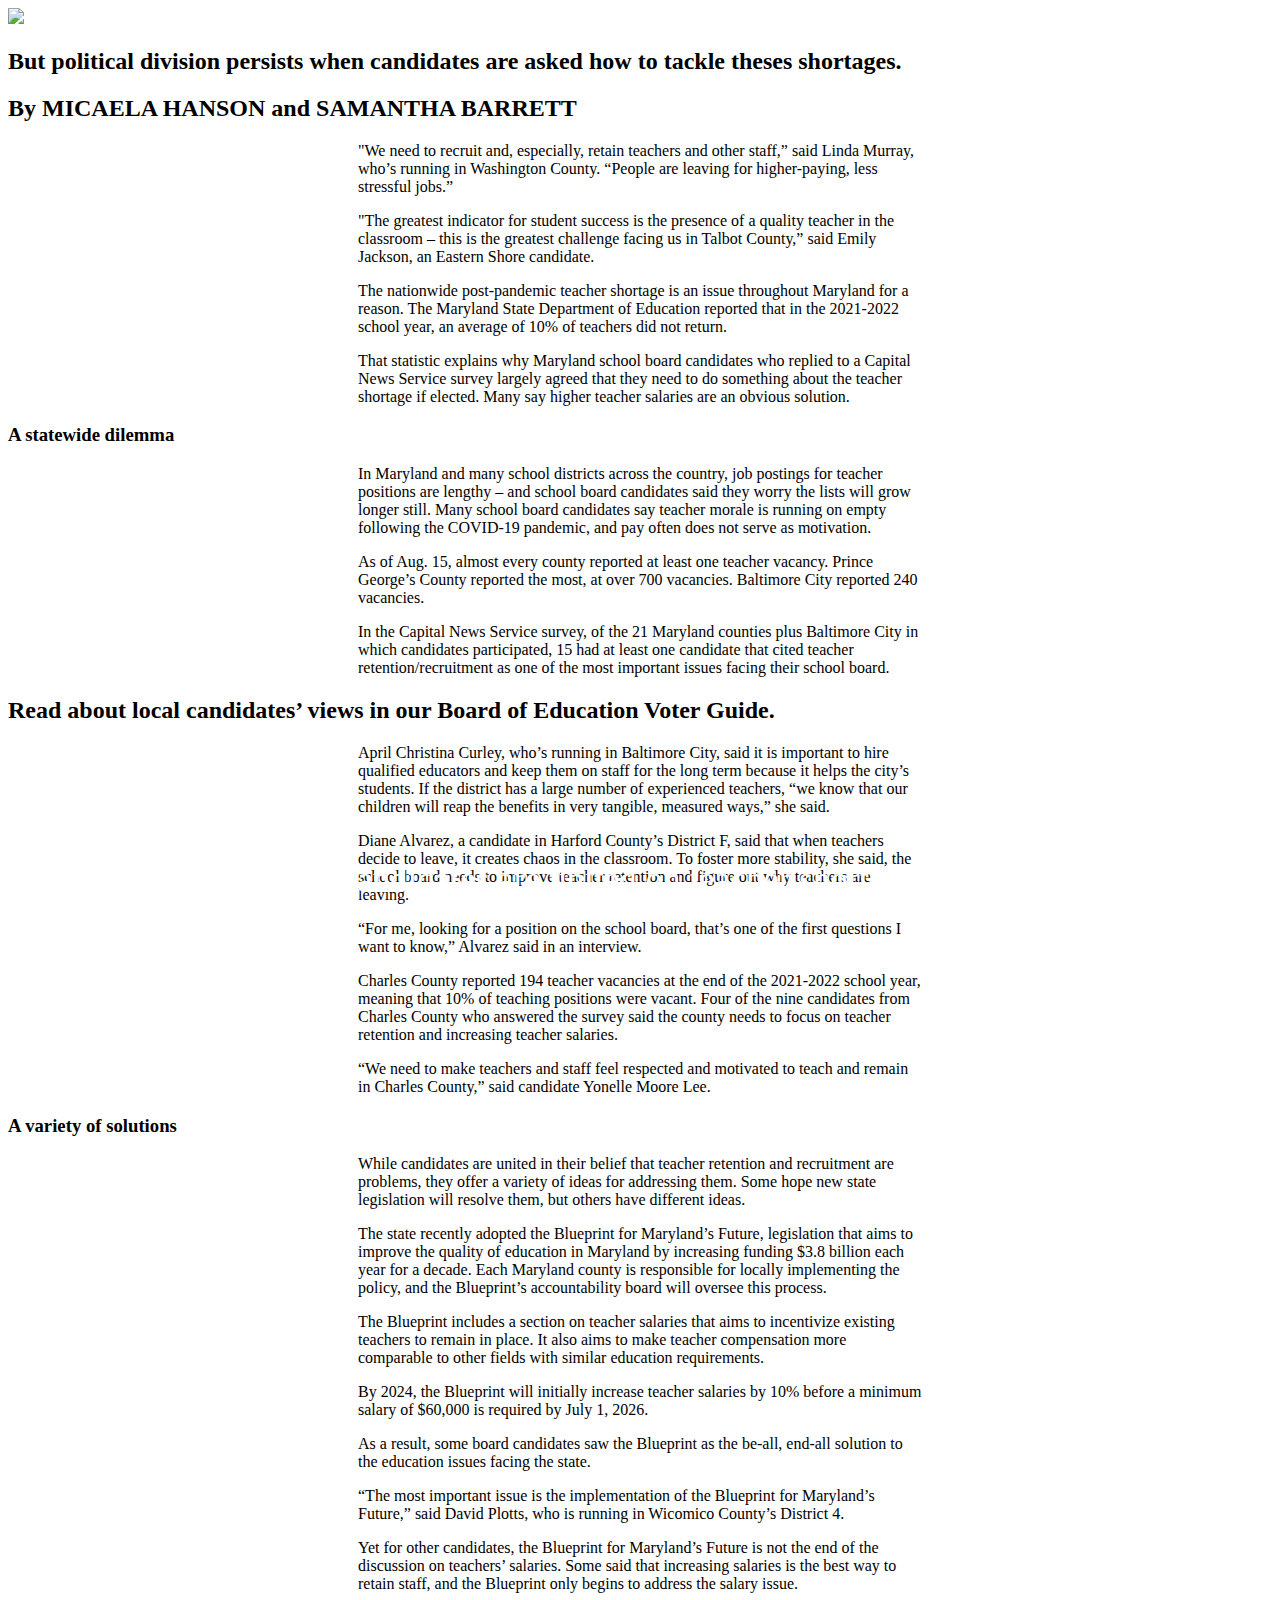
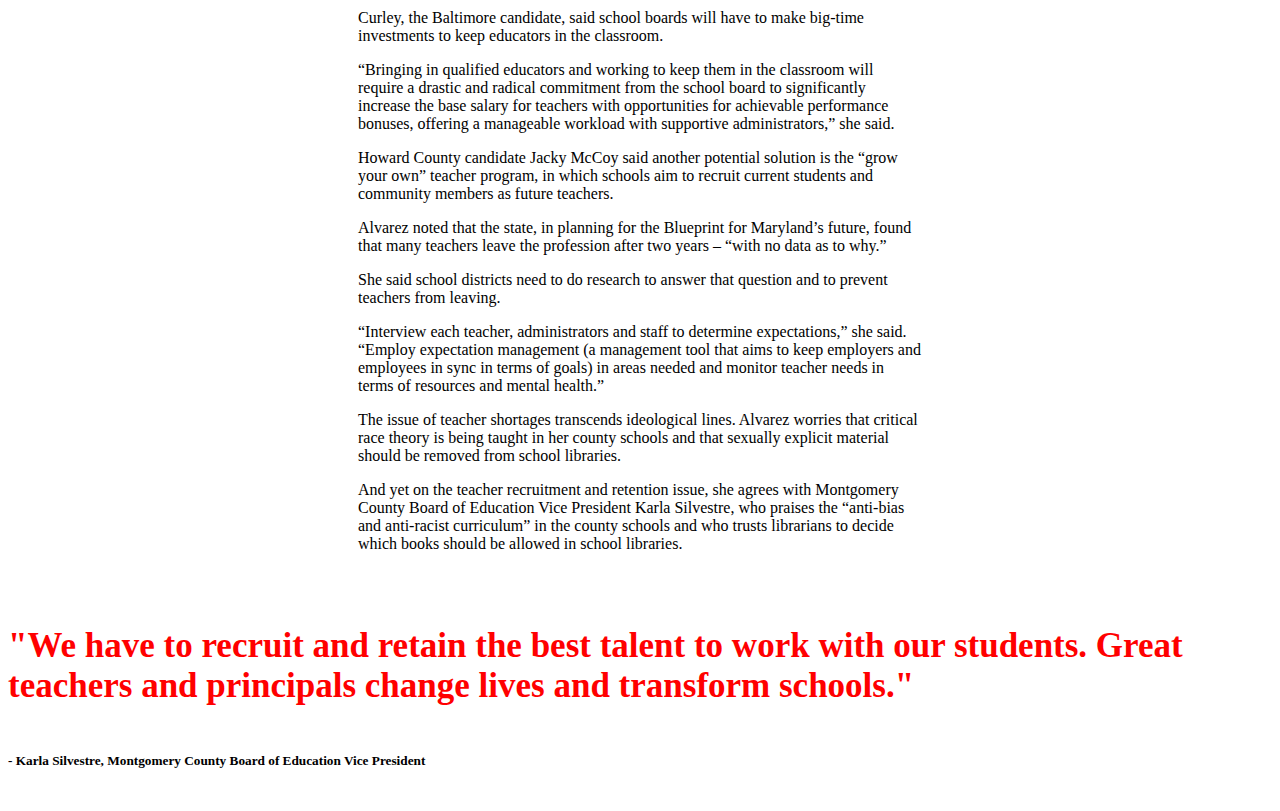
==== final-project/index.html @ 6166cae5 "Update index.html" ====
<!DOCTYPE html>
<html lang="en">
    
<head>
<meta charset="utf-8">
<meta name="viewport" content="width=device-width, initial-scale=1, shrink-to-fit=no">
<meta name="description" content="Description here.">
    <title>Micaela Hanson Final Project</title>
    
<!-- Bootstrap CSS and JavaScript -->
<link href="https://cdn.jsdelivr.net/npm/bootstrap@5.0.1/dist/css/bootstrap.min.css" rel="stylesheet" integrity="sha384-+0n0xVW2eSR5OomGNYDnhzAbDsOXxcvSN1TPprVMTNDbiYZCxYbOOl7+AMvyTG2x" crossorigin="anonymous">
<script src="https://cdn.jsdelivr.net/npm/bootstrap@5.0.1/dist/js/bootstrap.bundle.min.js" integrity="sha384-gtEjrD/SeCtmISkJkNUaaKMoLD0//ElJ19smozuHV6z3Iehds+3Ulb9Bn9Plx0x4" crossorigin="anonymous"></script>
<link rel="stylesheet" href="https://cdn.jsdelivr.net/npm/bootstrap-icons@1.5.0/font/bootstrap-icons.css">
    
<link href="style.css" rel="stylesheet">
    
</head>
    
<body>
    
    <div class="container-fluid" id="header">
        <div class="row">
            <div class="col">
                <img src="AMERICANED_CAPCITY_066.jpg">
                <div class="header-content">Maryland school board candidates are united on teacher shortage concerns.
                </div>
                <h2>But political division persists when candidates are asked how to tackle theses shortages.</h2>
                <h2 class="byline">By MICAELA HANSON and SAMANTHA BARRETT</h2>
            </div>
        </div>
    </div>
    
    <div class="container" id="content">
        <div class="row">
            <div class="col">
            <p>"We need to recruit and, especially, retain teachers and other staff,” said Linda Murray, who’s running in Washington County. “People are leaving for higher-paying, less stressful jobs.”</p>
            <p>"The greatest indicator for student success is the presence of a quality teacher in the classroom  – this is the greatest challenge facing us in Talbot County,” said Emily Jackson, an Eastern Shore candidate.</p>    
            <p>The nationwide post-pandemic teacher shortage is an issue throughout Maryland for a reason. The Maryland State Department of Education reported that in the 2021-2022 school year, an average of 10% of teachers did not return.</p>
            <p>That statistic explains why Maryland school board candidates who replied to a Capital News Service survey largely agreed that they need to do something about the teacher shortage if elected. Many say higher teacher salaries are an obvious solution.</p>
            <h3>A statewide dilemma</h3>
            <p>In Maryland and many school districts across the country, job postings for teacher positions are lengthy – and school board candidates said they worry the lists will grow longer still. Many school board candidates say teacher morale is running on empty following the COVID-19 pandemic, and pay often does not serve as motivation.</p>
            <p>As of Aug. 15, almost every county reported at least one teacher vacancy. Prince George’s County reported the most, at over 700 vacancies. Baltimore City reported 240 vacancies.</p>
                <div class="flourish-embed flourish-map" data-src="visualisation/13738062"><script src="https://public.flourish.studio/resources/embed.js"></script></div>
            <p>In the Capital News Service survey, of the 21 Maryland counties plus Baltimore City in which candidates participated, 15 had at least one candidate that cited teacher retention/recruitment as one of the most important issues facing their school board.</p>
            <h2>Read about local candidates’ views in our Board of Education Voter Guide.</h2>
            <p>April Christina Curley, who’s running in Baltimore City, said it is important to hire qualified educators and keep them on staff for the long term because it helps the city’s students. If the district has a large number of experienced teachers, “we know that our children will reap the benefits in very tangible, measured ways,” she said.</p>
            <p>Diane Alvarez, a candidate in Harford County’s District F, said that when teachers decide to leave, it creates chaos in the classroom. To foster more stability, she said, the school board needs to improve teacher retention and figure out why teachers are leaving.</p>
            <p>“For me, looking for a position on the school board, that’s one of the first questions I want to know,” Alvarez said in an interview.</p>
            <p>Charles County reported 194 teacher vacancies at the end of the 2021-2022 school year, meaning that 10% of teaching positions were vacant. Four of the nine candidates from Charles County who answered the survey said the county needs to focus on teacher retention and increasing teacher salaries.</p>
            <p>“We need to make teachers and staff feel respected and motivated to teach and remain in Charles County,” said candidate Yonelle Moore Lee.</p>
            <h3>A variety of solutions</h3>
            <p>While candidates are united in their belief that teacher retention and recruitment are problems, they offer a variety of ideas for addressing them. Some hope new state legislation will resolve them, but others have different ideas.</p>
            <p>The state recently adopted the Blueprint for Maryland’s Future, legislation that aims to improve the quality of education in Maryland by increasing funding $3.8 billion each year for a decade. Each Maryland county is responsible for locally implementing the policy, and the Blueprint’s accountability board will oversee this process.</p>
            <p>The Blueprint includes a section on teacher salaries that aims to incentivize existing teachers to remain in place. It also aims to make teacher compensation more comparable to other fields with similar education requirements.</p>
            <p>By 2024, the Blueprint will initially increase teacher salaries by 10% before a minimum salary of $60,000 is required by July 1, 2026.</p>
            <p>As a result, some board candidates saw the Blueprint as the be-all, end-all solution to the education issues facing the state.</p>
            <p>“The most important issue is the implementation of the Blueprint for Maryland’s Future,” said David Plotts, who is running in Wicomico County’s District 4.</p>
            <p>Yet for other candidates, the Blueprint for Maryland’s Future is not the end of the discussion on teachers’ salaries. Some said that increasing salaries is the best way to retain staff, and the Blueprint only begins to address the salary issue.</p>
            <p>Curley, the Baltimore candidate, said school boards will have to make big-time investments to keep educators in the classroom.</p>
            <p>“Bringing in qualified educators and working to keep them in the classroom will require a drastic and radical commitment from the school board to significantly increase the base salary for teachers with opportunities for achievable performance bonuses, offering a manageable workload with supportive administrators,” she said.</p>
            <p>Howard County candidate Jacky McCoy said another potential solution is the “grow your own” teacher program, in which schools aim to recruit current students and community members as future teachers.</p>
            <p>Alvarez noted that the state, in planning for the Blueprint for Maryland’s future, found that many teachers leave the profession after two years – “with no data as to why.”</p>
            <p>She said school districts need to do research to answer that question and to prevent teachers from leaving.</p>
            <p>“Interview each teacher, administrators and staff to determine expectations,” she said. “Employ expectation management (a management tool that aims to keep employers and employees in sync in terms of goals) in areas needed and monitor teacher needs in terms of resources and mental health.”</p>
            <p>The issue of teacher shortages transcends ideological lines. Alvarez worries that critical race theory is being taught in her county schools and that sexually explicit material should be removed from school libraries.</p>
            <p>And yet on the teacher recruitment and retention issue, she agrees with Montgomery County Board of Education Vice President Karla Silvestre, who praises the “anti-bias and anti-racist curriculum” in the county schools and who trusts librarians to decide which books should be allowed in school libraries.</p>
                
            <div class="pullquote">
                <h4 class="quote">
                    "We have to recruit and retain the best talent to work with our students. Great teachers and principals change lives and transform schools."
                </h4>
                <h5 class="attribution">
                    - Karla Silvestre, Montgomery County Board of Education Vice President
                        </h5>
                </div>
            </div>
        </div>
    </div>
</body>
    
</html>
---- final-project/style.css ----
img {
    width: 100%;
}

.header-content{
    font-size: 35px;
    position: absolute;
    bottom: 0;
    color:white;
    margin: 0px, 0px, 0px, 20px;
}

h2 {
    0px, 0px, 50px, 0px;
}

h4 {
    font-size: 25px;
}

p {
    margin-left: 350px;
    margin-right: 350px;
}

.quote {
    color:red;
    font-size: 35px;
}

.pullquote {
    padding: 10px 0px 10px 0px;
    margin: 10px 0px 10px 0px;
}
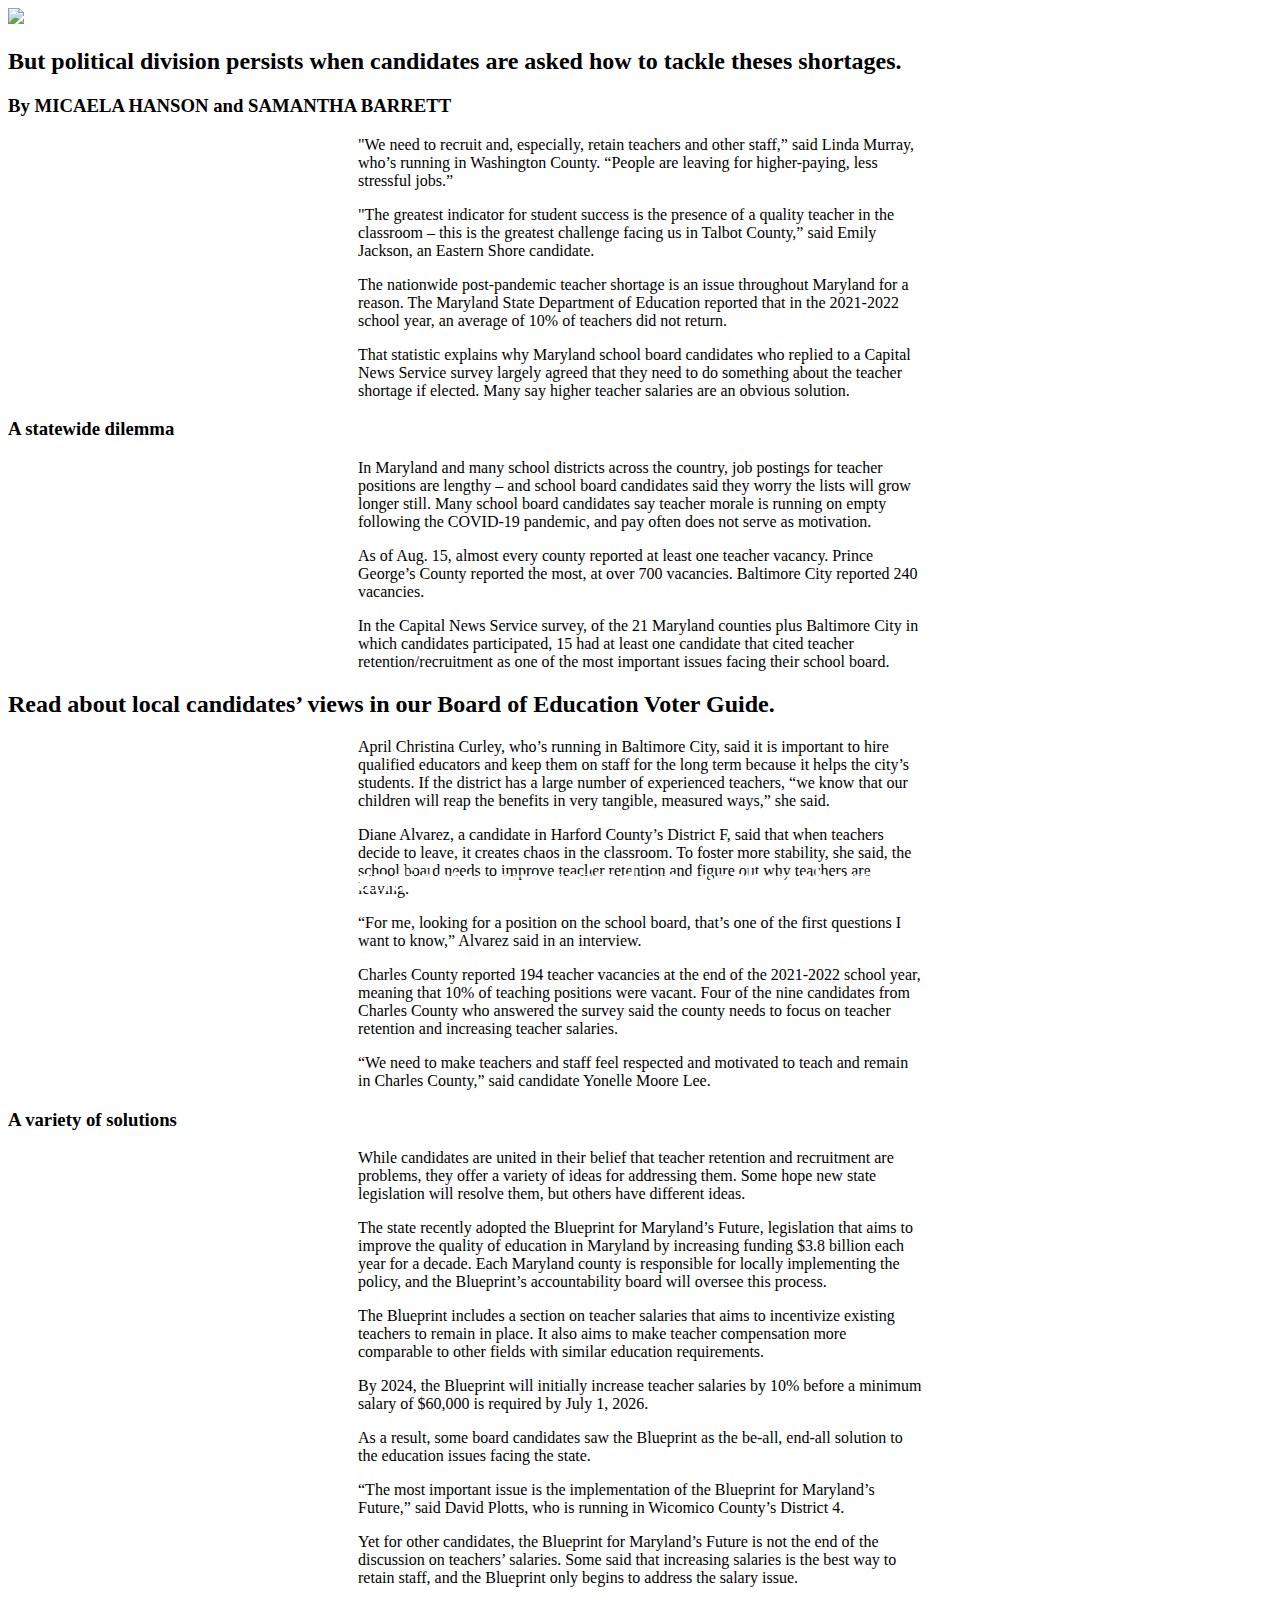
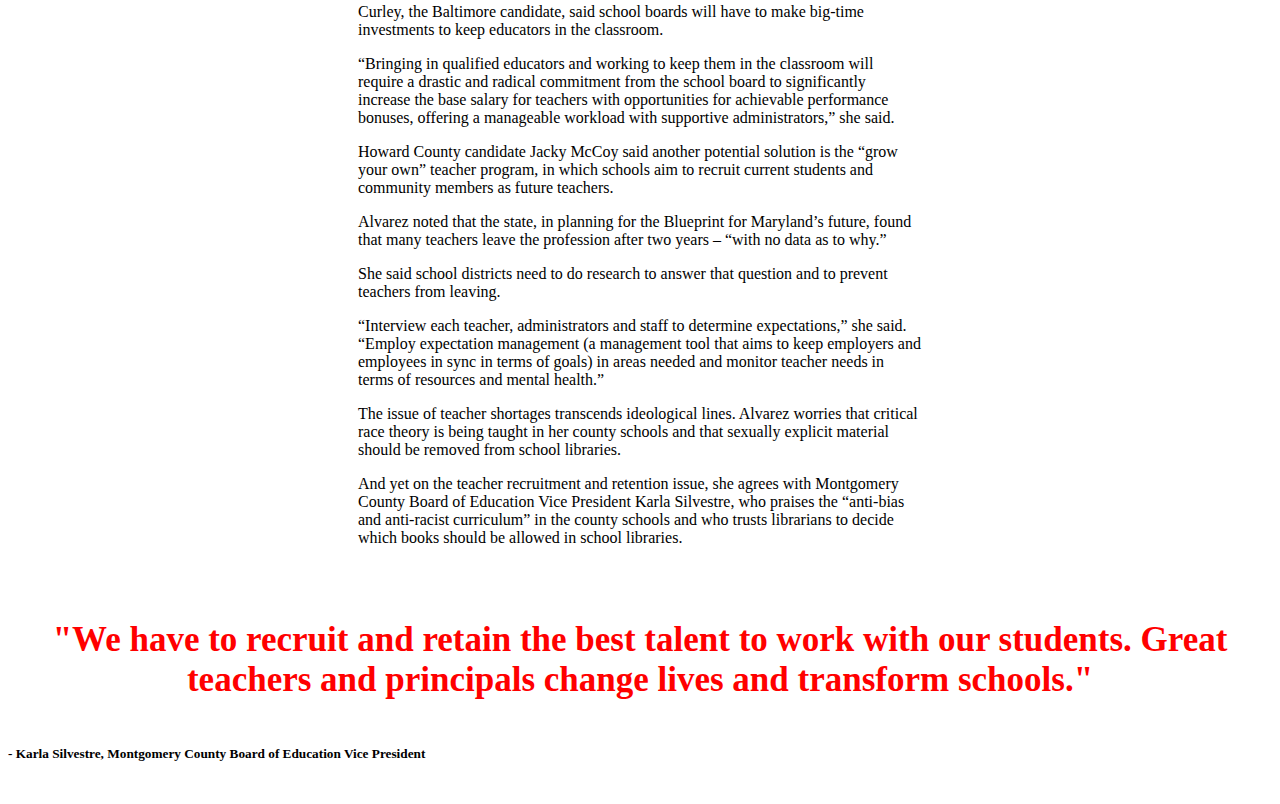
==== commit 6d6837e0: "yuh" ====
--- a/final-project/index.html
+++ b/final-project/index.html
@@ -18,14 +18,14 @@
     
 <body>
     
-    <div class="container-fluid" id="header">
+    <div class="container-fluid" id="topper">
         <div class="row">
-            <div class="col">
+            <div class="col" id="topper-col">
                 <img src="AMERICANED_CAPCITY_066.jpg">
                 <div class="header-content">Maryland school board candidates are united on teacher shortage concerns.
                 </div>
                 <h2>But political division persists when candidates are asked how to tackle theses shortages.</h2>
-                <h2 class="byline">By MICAELA HANSON and SAMANTHA BARRETT</h2>
+                <h3 class="byline">By MICAELA HANSON and SAMANTHA BARRETT</h2>
             </div>
         </div>
     </div>
--- a/final-project/style.css
+++ b/final-project/style.css
@@ -1,5 +1,9 @@
 img {
     width: 100%;
+}
+
+#topper-col {
+    padding: 0px;
 }
 
 .header-content{
@@ -7,7 +11,7 @@
     position: absolute;
     bottom: 0;
     color:white;
-    margin: 0px, 0px, 0px, 20px;
+    margin: 0px, 0px, 0px, 100px;
 }
 
 h2 {
@@ -26,6 +30,7 @@
 .quote {
     color:red;
     font-size: 35px;
+    text-align: center;
 }
 
 .pullquote {
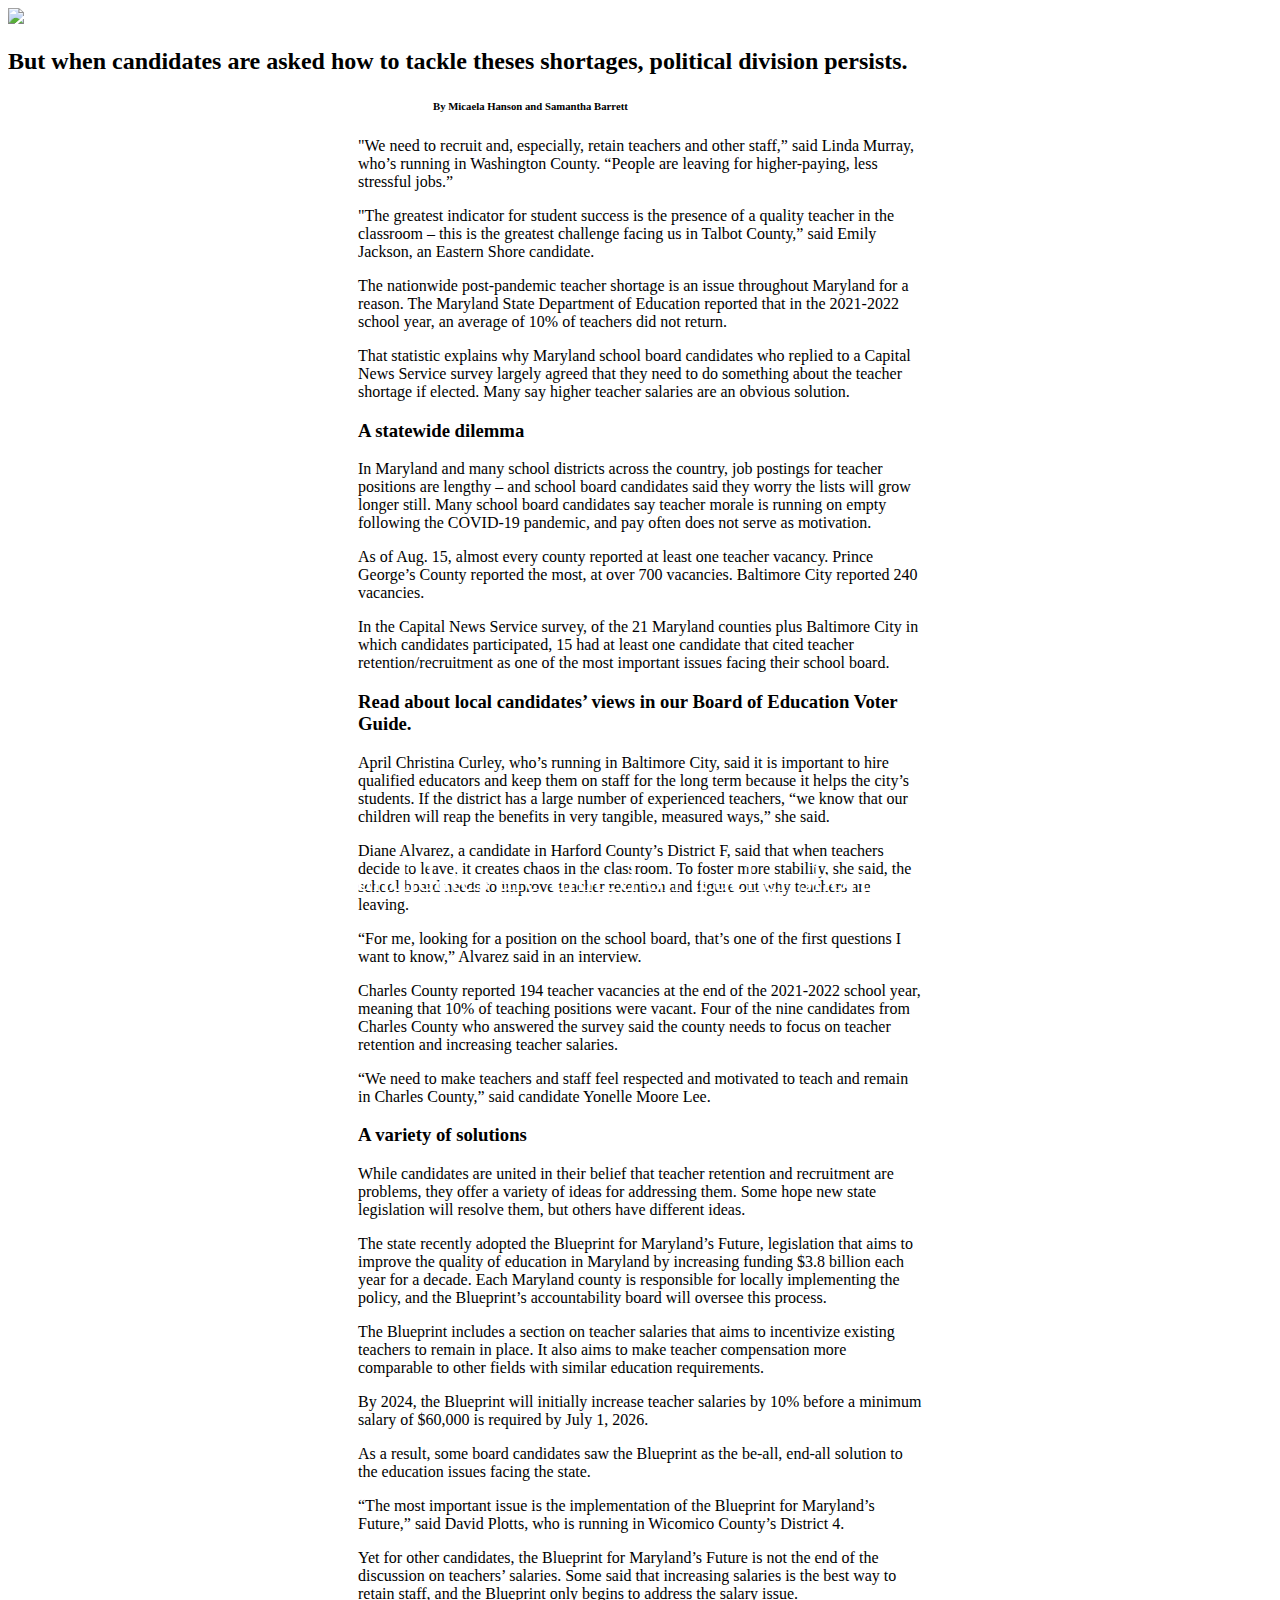
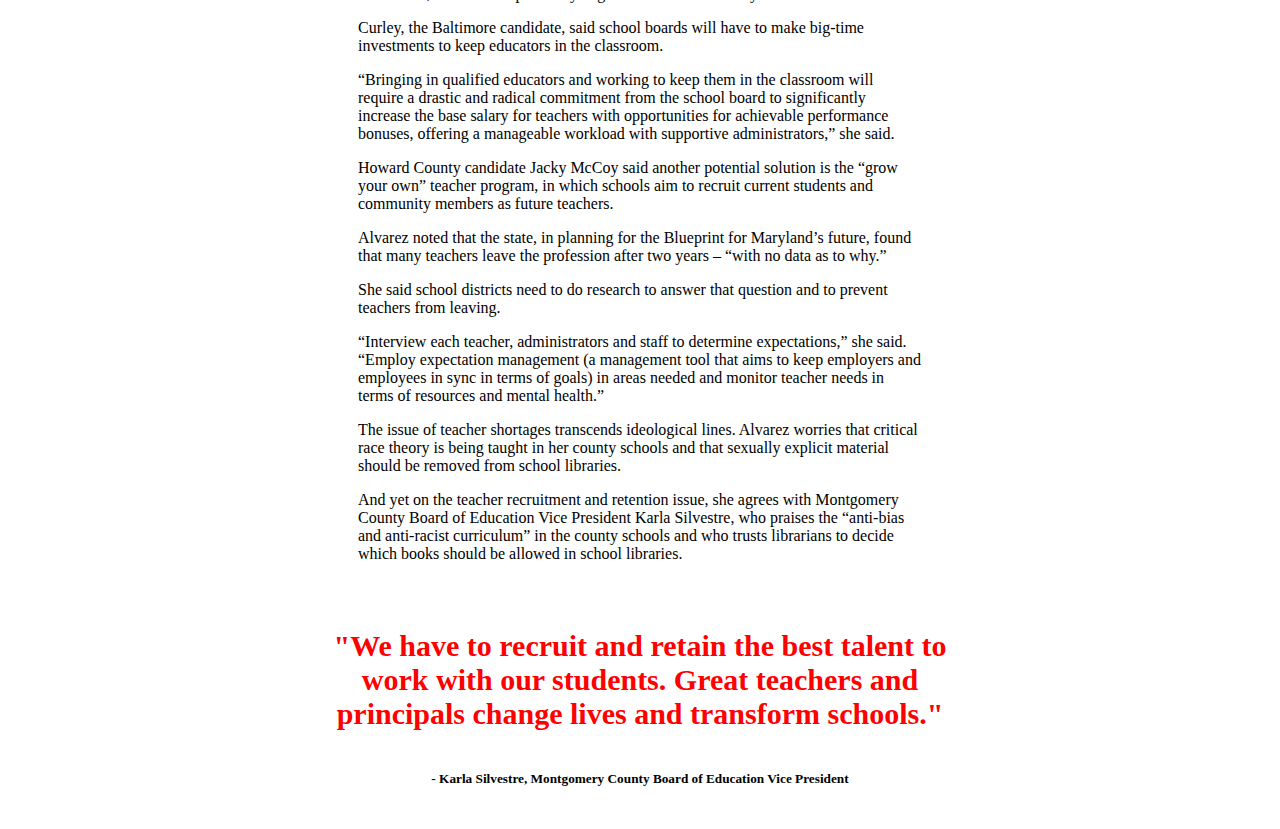
==== commit 122a005e: "yuh" ====
--- a/final-project/index.html
+++ b/final-project/index.html
@@ -24,8 +24,8 @@
                 <img src="AMERICANED_CAPCITY_066.jpg">
                 <div class="header-content">Maryland school board candidates are united on teacher shortage concerns.
                 </div>
-                <h2>But political division persists when candidates are asked how to tackle theses shortages.</h2>
-                <h3 class="byline">By MICAELA HANSON and SAMANTHA BARRETT</h2>
+                <h2>But when candidates are asked how to tackle theses shortages, political division persists.</h2>
+                <h6 class="byline">By Micaela Hanson and Samantha Barrett</h6>
             </div>
         </div>
     </div>
@@ -42,7 +42,7 @@
             <p>As of Aug. 15, almost every county reported at least one teacher vacancy. Prince George’s County reported the most, at over 700 vacancies. Baltimore City reported 240 vacancies.</p>
                 <div class="flourish-embed flourish-map" data-src="visualisation/13738062"><script src="https://public.flourish.studio/resources/embed.js"></script></div>
             <p>In the Capital News Service survey, of the 21 Maryland counties plus Baltimore City in which candidates participated, 15 had at least one candidate that cited teacher retention/recruitment as one of the most important issues facing their school board.</p>
-            <h2>Read about local candidates’ views in our Board of Education Voter Guide.</h2>
+            <h3>Read about local candidates’ views in our Board of Education Voter Guide.</h3>
             <p>April Christina Curley, who’s running in Baltimore City, said it is important to hire qualified educators and keep them on staff for the long term because it helps the city’s students. If the district has a large number of experienced teachers, “we know that our children will reap the benefits in very tangible, measured ways,” she said.</p>
             <p>Diane Alvarez, a candidate in Harford County’s District F, said that when teachers decide to leave, it creates chaos in the classroom. To foster more stability, she said, the school board needs to improve teacher retention and figure out why teachers are leaving.</p>
             <p>“For me, looking for a position on the school board, that’s one of the first questions I want to know,” Alvarez said in an interview.</p>
--- a/final-project/style.css
+++ b/final-project/style.css
@@ -11,15 +11,32 @@
     position: absolute;
     bottom: 0;
     color:white;
-    margin: 0px, 0px, 0px, 100px;
+}
+
+.content {
+    background-color: 
 }
 
 h2 {
     0px, 0px, 50px, 0px;
 }
 
+h3 {
+    margin-left: 350px;
+    margin-right: 350px;
+}
+
 h4 {
     font-size: 25px;
+}
+
+h5 {
+    text-align: center;
+}
+
+h6 {
+    margin-left: 425px;
+    margin-right: 425px;
 }
 
 p {
@@ -29,7 +46,9 @@
 
 .quote {
     color:red;
-    font-size: 35px;
+    font-size: 30px;
+    margin-left: 300px;
+    margin-right: 300px;
     text-align: center;
 }
 
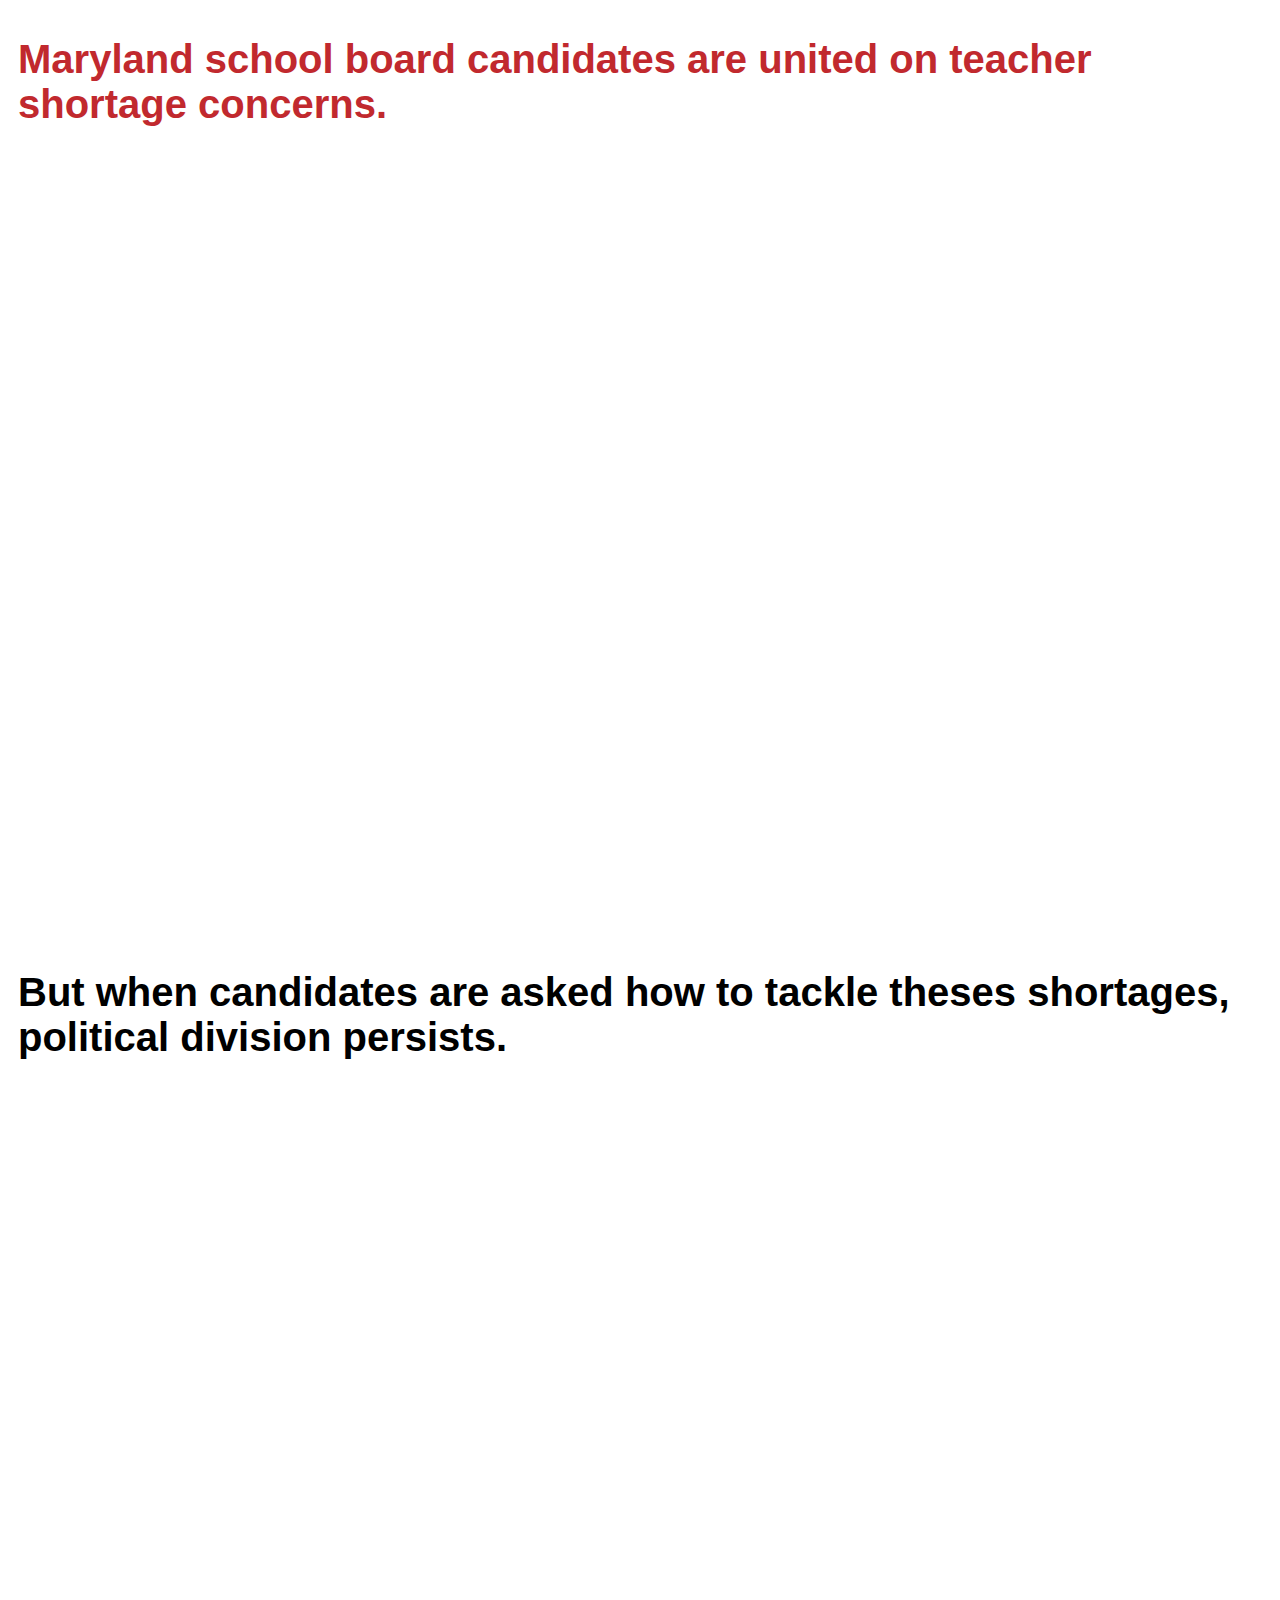
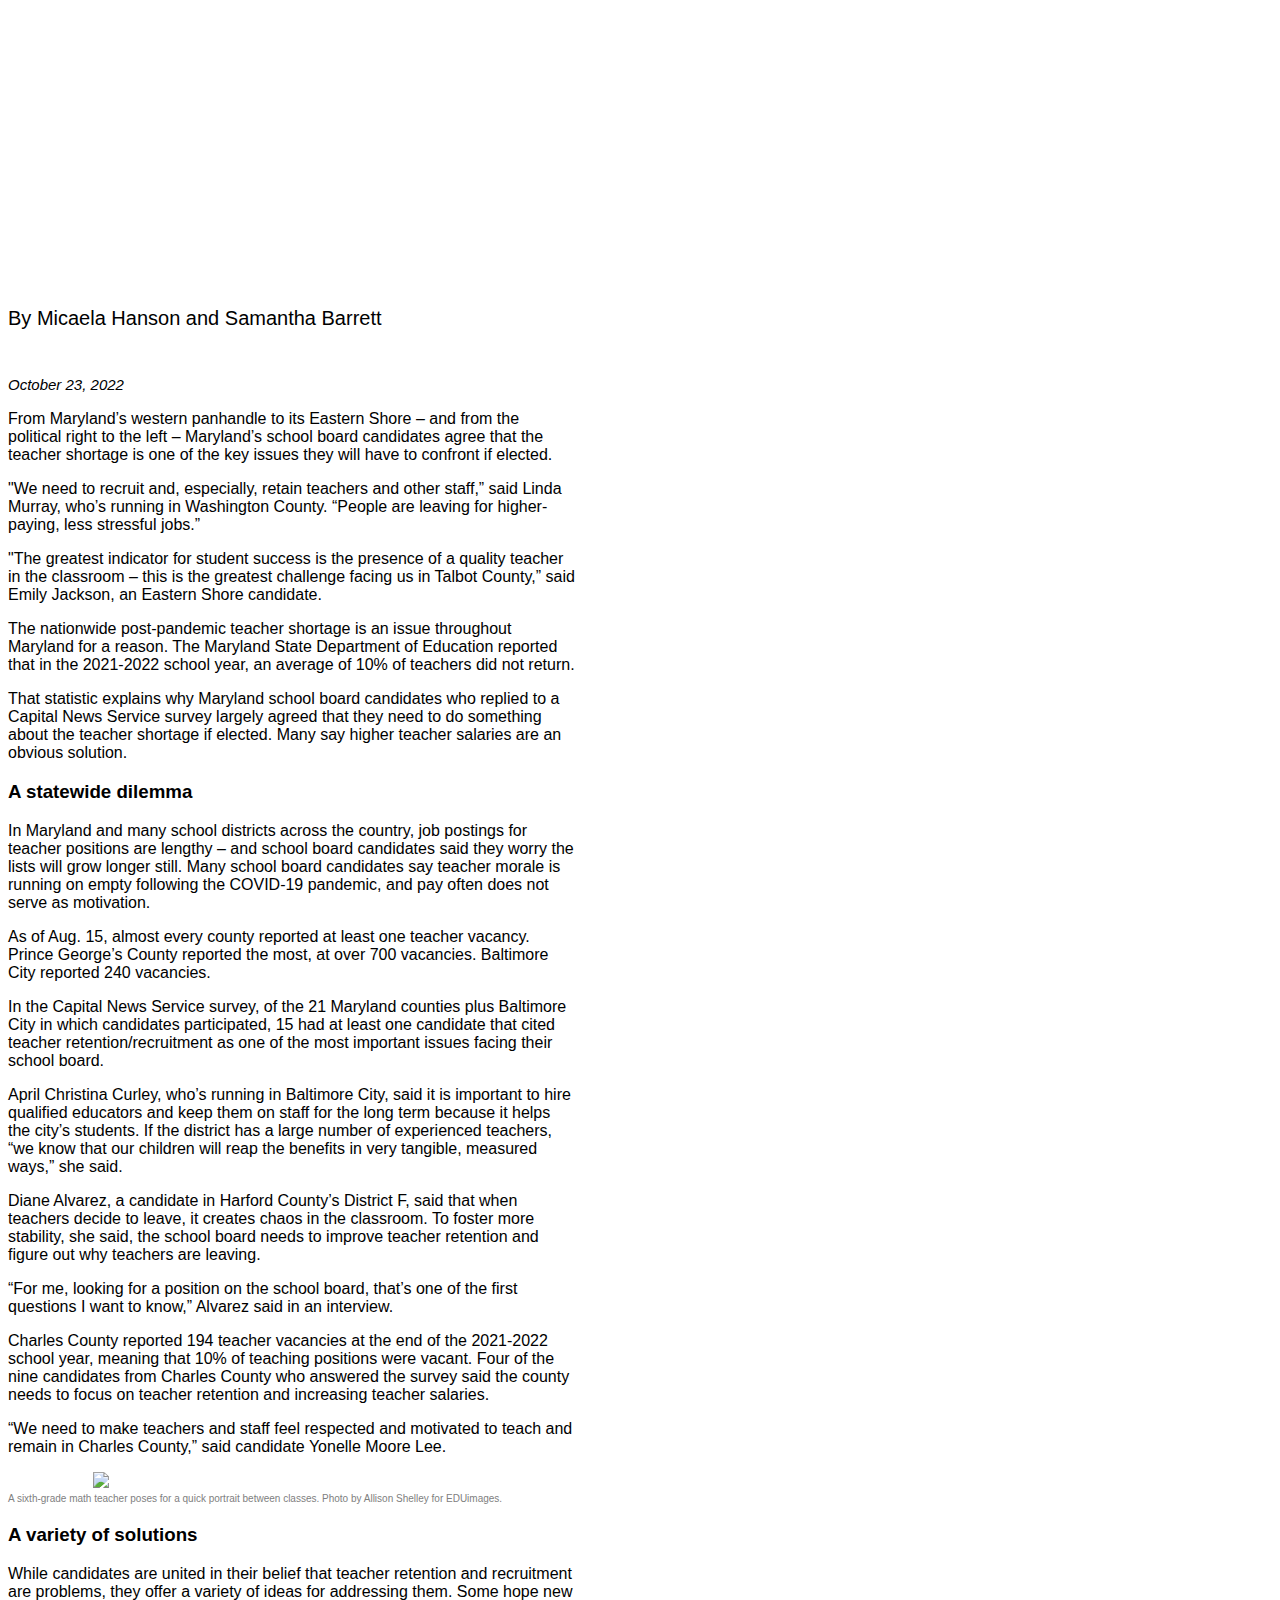
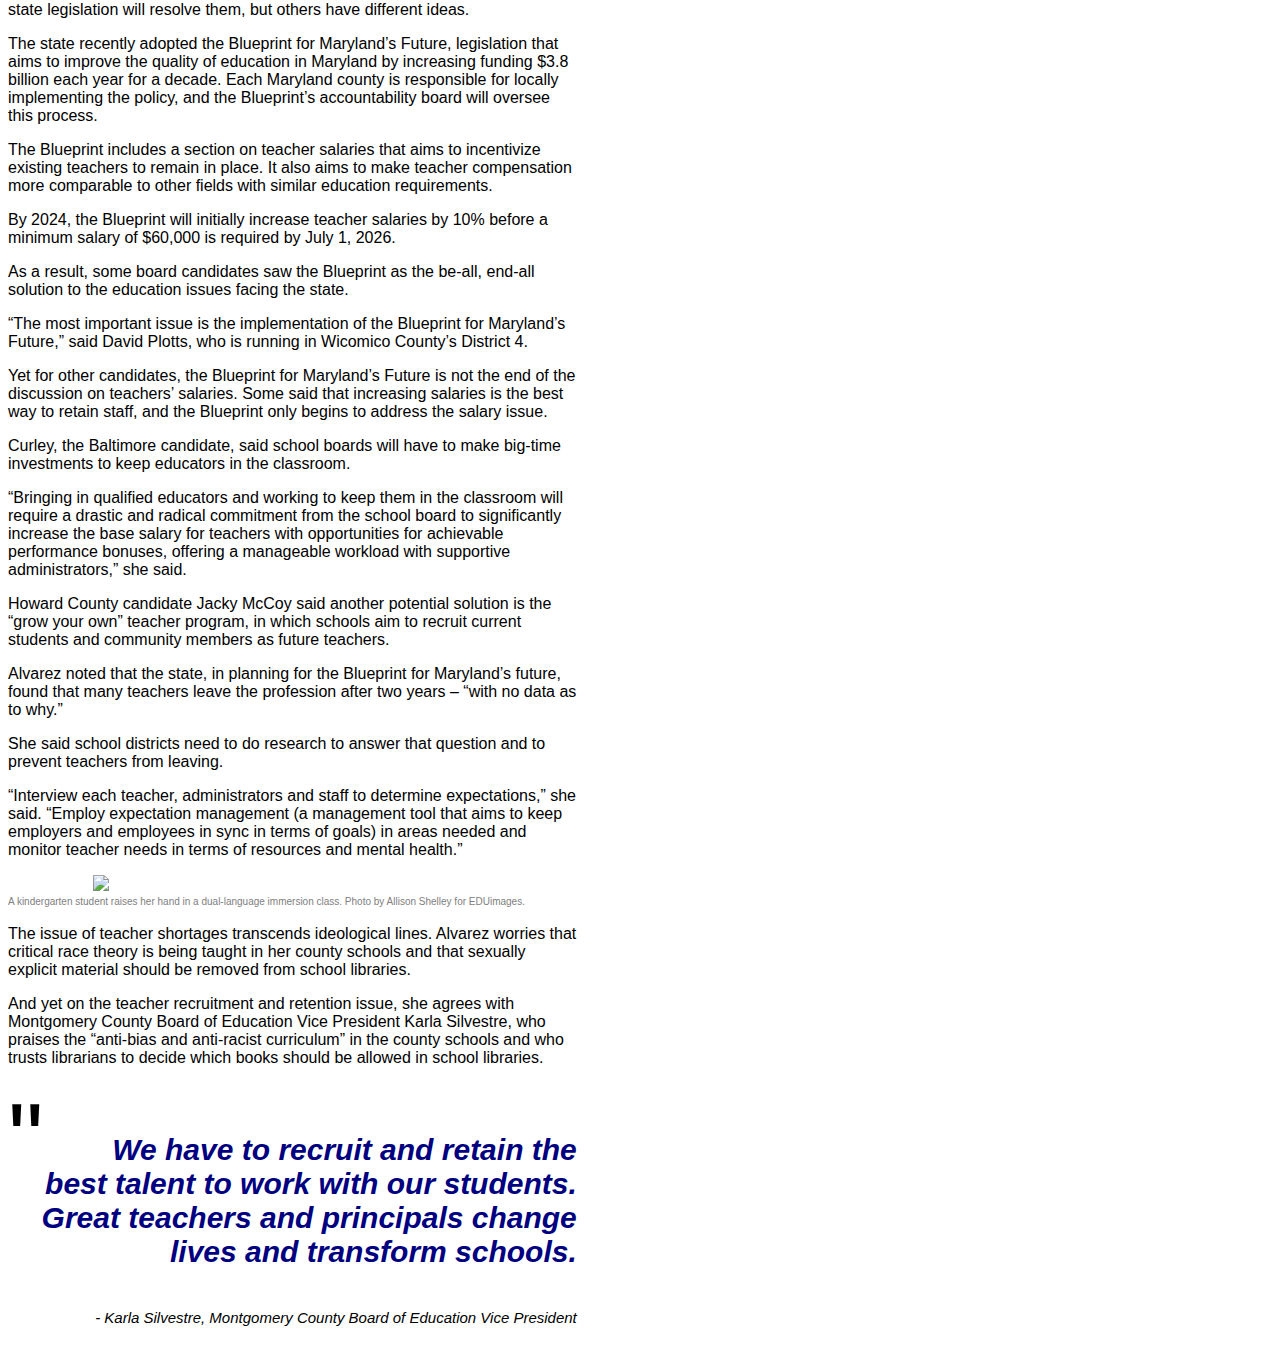
==== commit 1c2ec7fd: "yuh" ====
--- a/final-project/index.html
+++ b/final-project/index.html
@@ -4,13 +4,24 @@
 <head>
 <meta charset="utf-8">
 <meta name="viewport" content="width=device-width, initial-scale=1, shrink-to-fit=no">
-<meta name="description" content="Description here.">
+<meta name="description" content="Teachers are leaving classrooms across Maryland.">
     <title>Micaela Hanson Final Project</title>
     
 <!-- Bootstrap CSS and JavaScript -->
 <link href="https://cdn.jsdelivr.net/npm/bootstrap@5.0.1/dist/css/bootstrap.min.css" rel="stylesheet" integrity="sha384-+0n0xVW2eSR5OomGNYDnhzAbDsOXxcvSN1TPprVMTNDbiYZCxYbOOl7+AMvyTG2x" crossorigin="anonymous">
 <script src="https://cdn.jsdelivr.net/npm/bootstrap@5.0.1/dist/js/bootstrap.bundle.min.js" integrity="sha384-gtEjrD/SeCtmISkJkNUaaKMoLD0//ElJ19smozuHV6z3Iehds+3Ulb9Bn9Plx0x4" crossorigin="anonymous"></script>
 <link rel="stylesheet" href="https://cdn.jsdelivr.net/npm/bootstrap-icons@1.5.0/font/bootstrap-icons.css">
+    
+<script>
+  (function(d) {
+    var config = {
+      kitId: 'dte4bkw',
+      scriptTimeout: 3000,
+      async: true
+    },
+    h=d.documentElement,t=setTimeout(function(){h.className=h.className.replace(/\bwf-loading\b/g,"")+" wf-inactive";},config.scriptTimeout),tk=d.createElement("script"),f=false,s=d.getElementsByTagName("script")[0],a;h.className+=" wf-loading";tk.src='https://use.typekit.net/'+config.kitId+'.js';tk.async=true;tk.onload=tk.onreadystatechange=function(){a=this.readyState;if(f||a&&a!="complete"&&a!="loaded")return;f=true;clearTimeout(t);try{Typekit.load(config)}catch(e){}};s.parentNode.insertBefore(tk,s)
+  })(document);
+</script>
     
 <link href="style.css" rel="stylesheet">
     
@@ -20,12 +31,14 @@
     
     <div class="container-fluid" id="topper">
         <div class="row">
-            <div class="col" id="topper-col">
-                <img src="AMERICANED_CAPCITY_066.jpg">
-                <div class="header-content">Maryland school board candidates are united on teacher shortage concerns.
+            <div class="col" id="topper">
+                <div class="parallax">
+                    <h1>Maryland school board candidates are united on teacher shortage concerns.</h1>
                 </div>
-                <h2>But when candidates are asked how to tackle theses shortages, political division persists.</h2>
-                <h6 class="byline">By Micaela Hanson and Samantha Barrett</h6>
+                <div class="parallax2">
+                    <div class="space"></div>
+                    <h2>But when candidates are asked how to tackle theses shortages, political division persists.</h2>
+                        </div>
             </div>
         </div>
     </div>
@@ -33,6 +46,9 @@
     <div class="container" id="content">
         <div class="row">
             <div class="col">
+            <h6 class="byline">By Micaela Hanson and Samantha Barrett</h6>
+            <h7>October 23, 2022</h7>
+            <p>From Maryland’s western panhandle to its Eastern Shore – and from the political right to the left – Maryland’s school board candidates agree that the teacher shortage is one of the key issues they will have to confront if elected.</p>
             <p>"We need to recruit and, especially, retain teachers and other staff,” said Linda Murray, who’s running in Washington County. “People are leaving for higher-paying, less stressful jobs.”</p>
             <p>"The greatest indicator for student success is the presence of a quality teacher in the classroom  – this is the greatest challenge facing us in Talbot County,” said Emily Jackson, an Eastern Shore candidate.</p>    
             <p>The nationwide post-pandemic teacher shortage is an issue throughout Maryland for a reason. The Maryland State Department of Education reported that in the 2021-2022 school year, an average of 10% of teachers did not return.</p>
@@ -40,14 +56,15 @@
             <h3>A statewide dilemma</h3>
             <p>In Maryland and many school districts across the country, job postings for teacher positions are lengthy – and school board candidates said they worry the lists will grow longer still. Many school board candidates say teacher morale is running on empty following the COVID-19 pandemic, and pay often does not serve as motivation.</p>
             <p>As of Aug. 15, almost every county reported at least one teacher vacancy. Prince George’s County reported the most, at over 700 vacancies. Baltimore City reported 240 vacancies.</p>
-                <div class="flourish-embed flourish-map" data-src="visualisation/13738062"><script src="https://public.flourish.studio/resources/embed.js"></script></div>
+                <div class="flourish-embed flourish-map" id="flourishmap" data-src="visualisation/13738062"><script src="https://public.flourish.studio/resources/embed.js"></script></div>
             <p>In the Capital News Service survey, of the 21 Maryland counties plus Baltimore City in which candidates participated, 15 had at least one candidate that cited teacher retention/recruitment as one of the most important issues facing their school board.</p>
-            <h3>Read about local candidates’ views in our Board of Education Voter Guide.</h3>
             <p>April Christina Curley, who’s running in Baltimore City, said it is important to hire qualified educators and keep them on staff for the long term because it helps the city’s students. If the district has a large number of experienced teachers, “we know that our children will reap the benefits in very tangible, measured ways,” she said.</p>
             <p>Diane Alvarez, a candidate in Harford County’s District F, said that when teachers decide to leave, it creates chaos in the classroom. To foster more stability, she said, the school board needs to improve teacher retention and figure out why teachers are leaving.</p>
             <p>“For me, looking for a position on the school board, that’s one of the first questions I want to know,” Alvarez said in an interview.</p>
             <p>Charles County reported 194 teacher vacancies at the end of the 2021-2022 school year, meaning that 10% of teaching positions were vacant. Four of the nine candidates from Charles County who answered the survey said the county needs to focus on teacher retention and increasing teacher salaries.</p>
             <p>“We need to make teachers and staff feel respected and motivated to teach and remain in Charles County,” said candidate Yonelle Moore Lee.</p>
+                <div><img src="AMERICANED_SUTTON_086.jpg">
+                    <h8>A sixth-grade math teacher poses for a quick portrait between classes. Photo by Allison Shelley for EDUimages.</h8> </div>
             <h3>A variety of solutions</h3>
             <p>While candidates are united in their belief that teacher retention and recruitment are problems, they offer a variety of ideas for addressing them. Some hope new state legislation will resolve them, but others have different ideas.</p>
             <p>The state recently adopted the Blueprint for Maryland’s Future, legislation that aims to improve the quality of education in Maryland by increasing funding $3.8 billion each year for a decade. Each Maryland county is responsible for locally implementing the policy, and the Blueprint’s accountability board will oversee this process.</p>
@@ -62,12 +79,17 @@
             <p>Alvarez noted that the state, in planning for the Blueprint for Maryland’s future, found that many teachers leave the profession after two years – “with no data as to why.”</p>
             <p>She said school districts need to do research to answer that question and to prevent teachers from leaving.</p>
             <p>“Interview each teacher, administrators and staff to determine expectations,” she said. “Employ expectation management (a management tool that aims to keep employers and employees in sync in terms of goals) in areas needed and monitor teacher needs in terms of resources and mental health.”</p>
+            <div> <img src="AMERICANED_UCLACOMM_027.jpg">
+                <h8>A kindergarten student raises her hand in a dual-language immersion class. Photo by Allison Shelley for EDUimages.</h8></div>
             <p>The issue of teacher shortages transcends ideological lines. Alvarez worries that critical race theory is being taught in her county schools and that sexually explicit material should be removed from school libraries.</p>
             <p>And yet on the teacher recruitment and retention issue, she agrees with Montgomery County Board of Education Vice President Karla Silvestre, who praises the “anti-bias and anti-racist curriculum” in the county schools and who trusts librarians to decide which books should be allowed in school libraries.</p>
                 
             <div class="pullquote">
+                <div class="quotemark">
+                "
+                </div>
                 <h4 class="quote">
-                    "We have to recruit and retain the best talent to work with our students. Great teachers and principals change lives and transform schools."
+                    We have to recruit and retain the best talent to work with our students. Great teachers and principals change lives and transform schools.
                 </h4>
                 <h5 class="attribution">
                     - Karla Silvestre, Montgomery County Board of Education Vice President
--- a/final-project/style.css
+++ b/final-project/style.css
@@ -1,58 +1,147 @@
+@media {
+
+#topper {
+   padding: 0px;     
+    }
+    
+.parallax {
+    background-image: url(AMERICANED_CAPCITY_066.jpg);
+    min-height: 100vh;
+    background-attachment: fixed;
+    background-position: center;
+    background-repeat: no-repeat;
+    background-size: cover;
+    }
+      
+.parallax2 {
+    background-image: url(AMERICANED_CAPCITY_114.jpg);
+    min-height: 100vh;
+    background-attachment: fixed;
+    background-position: center;
+    background-repeat: no-repeat;
+    background-size: cover;
+    }
+    
+.space {
+    height: 82%;    
+    }    
+    
 img {
     width: 100%;
+    display: block;
+    margin-left: auto;
+    margin-right: auto;
 }
 
-#topper-col {
-    padding: 0px;
+h1 {
+   height: 18%;
+    font-size: 40px;
+    font-family: "larken", sans-serif;
+    font-weight: 700;
+    padding: 10px 10px 0px 10px;
+    color:#C1292E; 
+    }    
+    
+h2{
+    height: 18%;
+    font-size: 40px;
+    font-family: "larken", sans-serif;
+    font-weight: 700;
+    padding: 10px 10px 0px 10px;
+    color:black;
+}
+    
+h7 {
+    font-size: 15px;
+    font-family: "georgia", sans-serif;
+    font-style: italic;
+    }
+
+h8 {
+    font-size: 10px;
+    font-family: "georgia", sans-serif;
+    color: gray;
+    margin-bottom: 10px;
+    } 
+    
+.byline {
+    font-family: "georgia", sans-serif;
+    font-weight: 500;
+    font-size: 20px;
+    }
+    
+#content {
+    width: 100%;
+    font-family: "georgia", sans-serif;
+    font-weight: 300;
+    font-style: normal;
+    margin-top: 20px;
 }
 
-.header-content{
-    font-size: 35px;
-    position: absolute;
-    bottom: 0;
-    color:white;
+.quotemark {
+    font-family: "larken", sans-serif;
+    font-size: 100px;
+    float: left;
+    line-height: 10px;
+    padding:40px 0px 0px 0px;
+    }
+    
+.quote {
+    color:navy;
+    font-size: 30px;
+    text-align: right;
+    font-family: "larken", sans-serif;
+    font-weight: 700;
+    font-style: italic;
 }
 
-.content {
-    background-color: 
-}
-
-h2 {
-    0px, 0px, 50px, 0px;
-}
-
-h3 {
-    margin-left: 350px;
-    margin-right: 350px;
-}
-
-h4 {
-    font-size: 25px;
-}
-
-h5 {
-    text-align: center;
-}
-
-h6 {
-    margin-left: 425px;
-    margin-right: 425px;
-}
-
-p {
-    margin-left: 350px;
-    margin-right: 350px;
-}
-
-.quote {
-    color:red;
-    font-size: 30px;
-    margin-left: 300px;
-    margin-right: 300px;
-    text-align: center;
-}
 
 .pullquote {
     padding: 10px 0px 10px 0px;
     margin: 10px 0px 10px 0px;
+}
+    
+.attribution {
+    font-family: "larken", sans-serif;
+    font-weight: 400;
+    font-style: italic;
+    text-align: right;
+    font-size: 15px;
+    }
+    
+}
+
+
+@media (min-width:576px) {
+
+#content {
+    width: 65%;
+    } 
+    
+img {
+    width: 90%    
+    }
+}
+
+
+
+@media (min-width: 992px) {
+
+#content {
+    width: 55%;    
+    }
+img {
+   width: 80%;     
+    }    
+}
+
+@media (min-width:1200px) {
+
+    #content {
+        width: 45%;
+    }
+    
+    img {
+        width: 70%;
+}
 }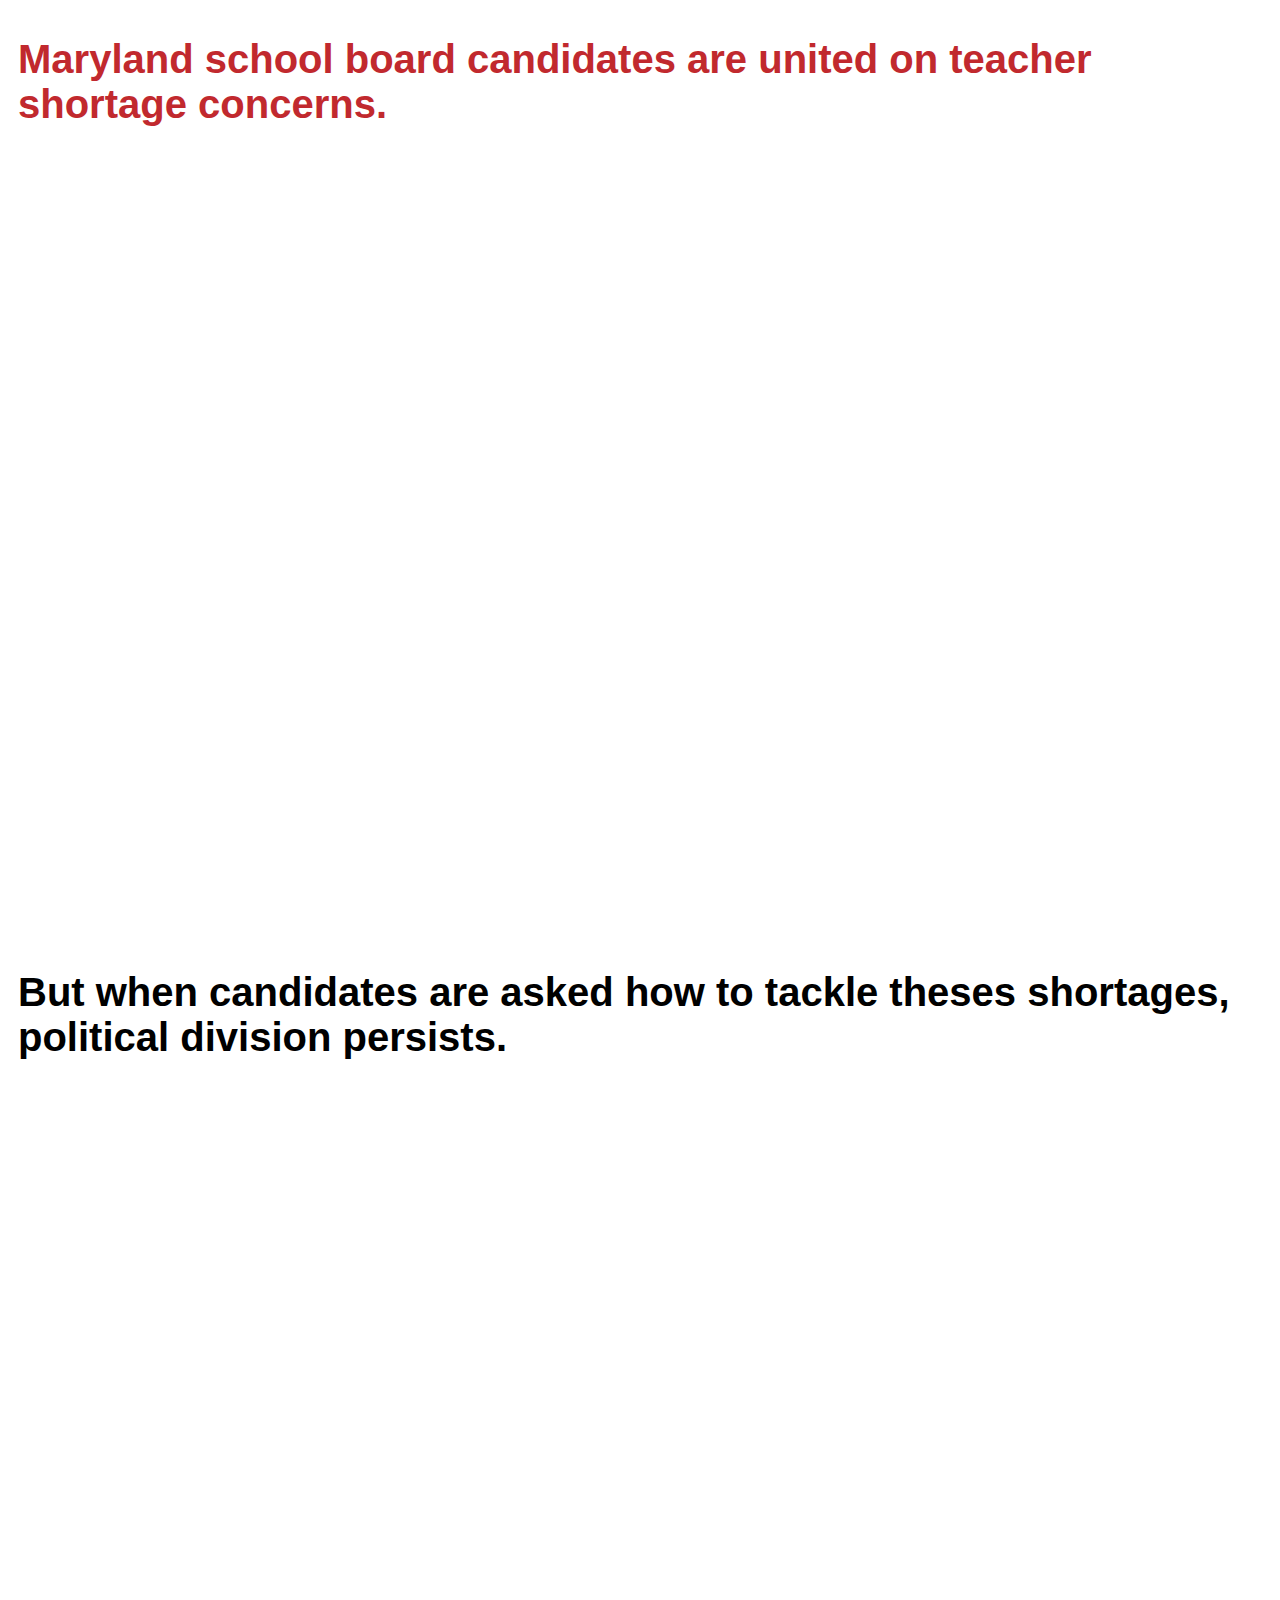
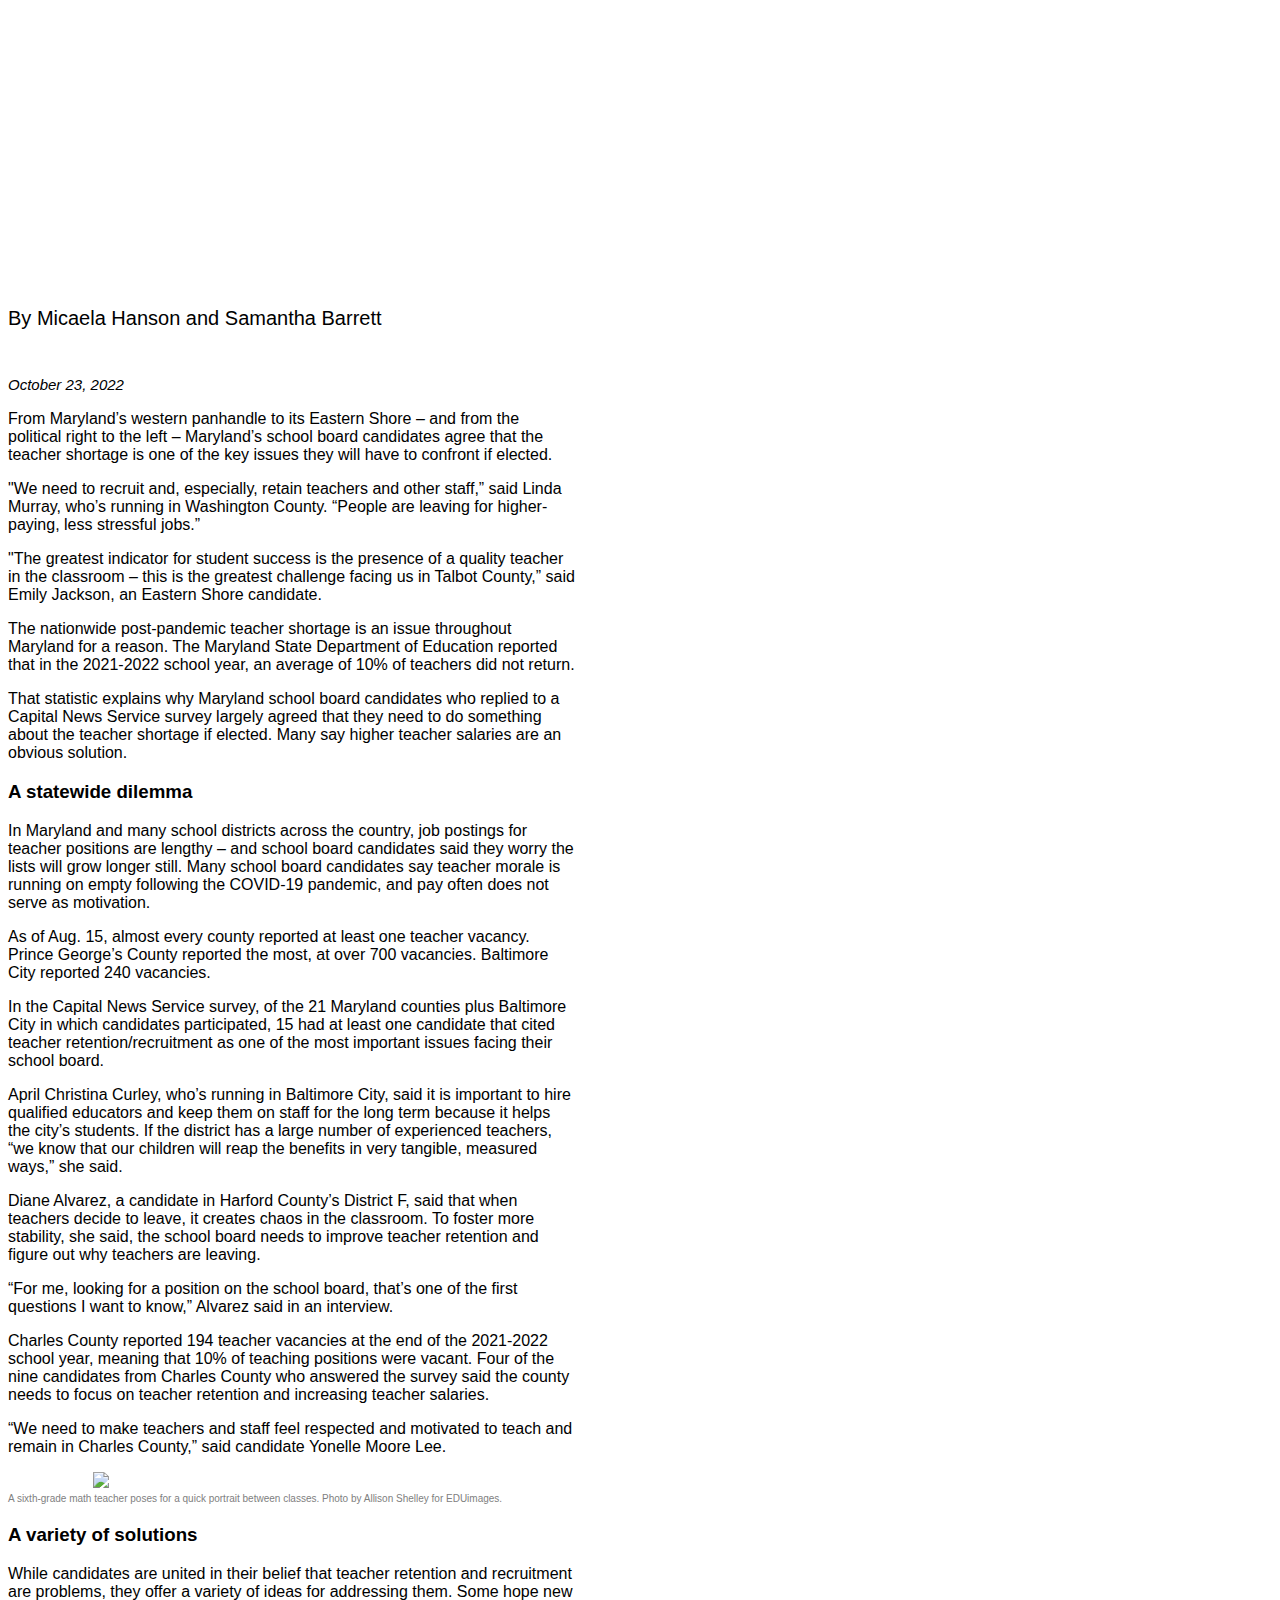
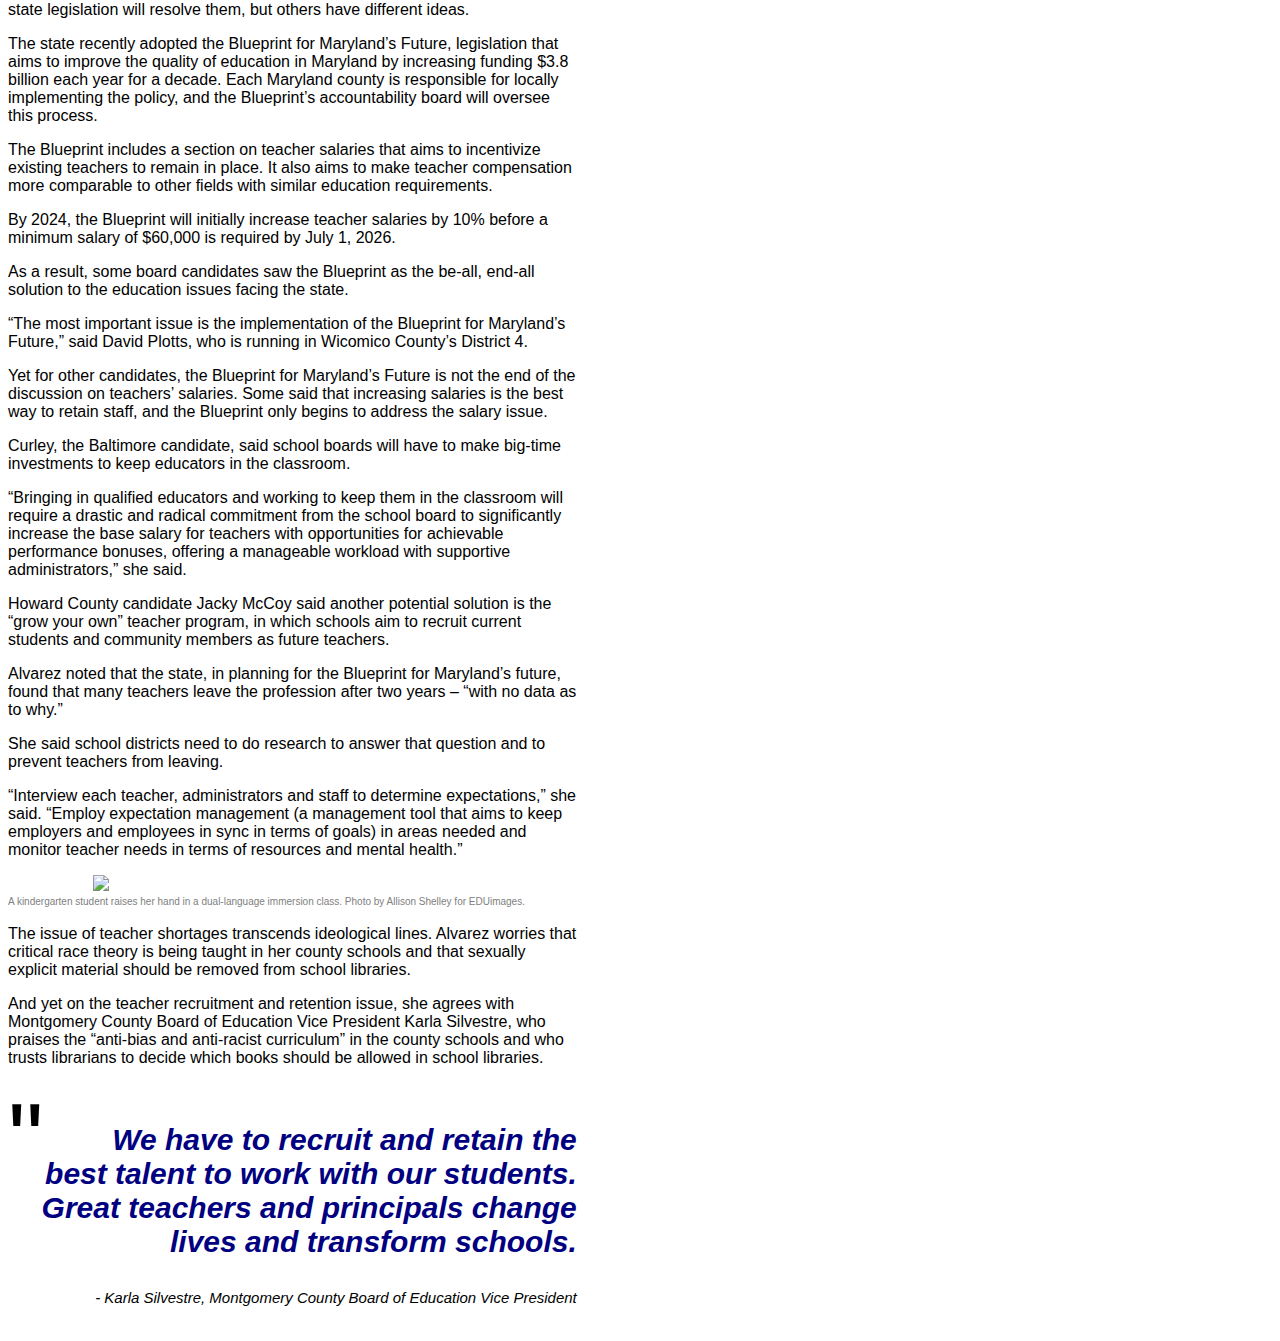
==== commit a5bca397: "yuh" ====
--- a/final-project/index.html
+++ b/final-project/index.html
@@ -88,12 +88,12 @@
                 <div class="quotemark">
                 "
                 </div>
-                <h4 class="quote">
+                <p class="quote">
                     We have to recruit and retain the best talent to work with our students. Great teachers and principals change lives and transform schools.
-                </h4>
-                <h5 class="attribution">
+                </p>
+                <p class="attribution">
                     - Karla Silvestre, Montgomery County Board of Education Vice President
-                        </h5>
+                        </p>
                 </div>
             </div>
         </div>
